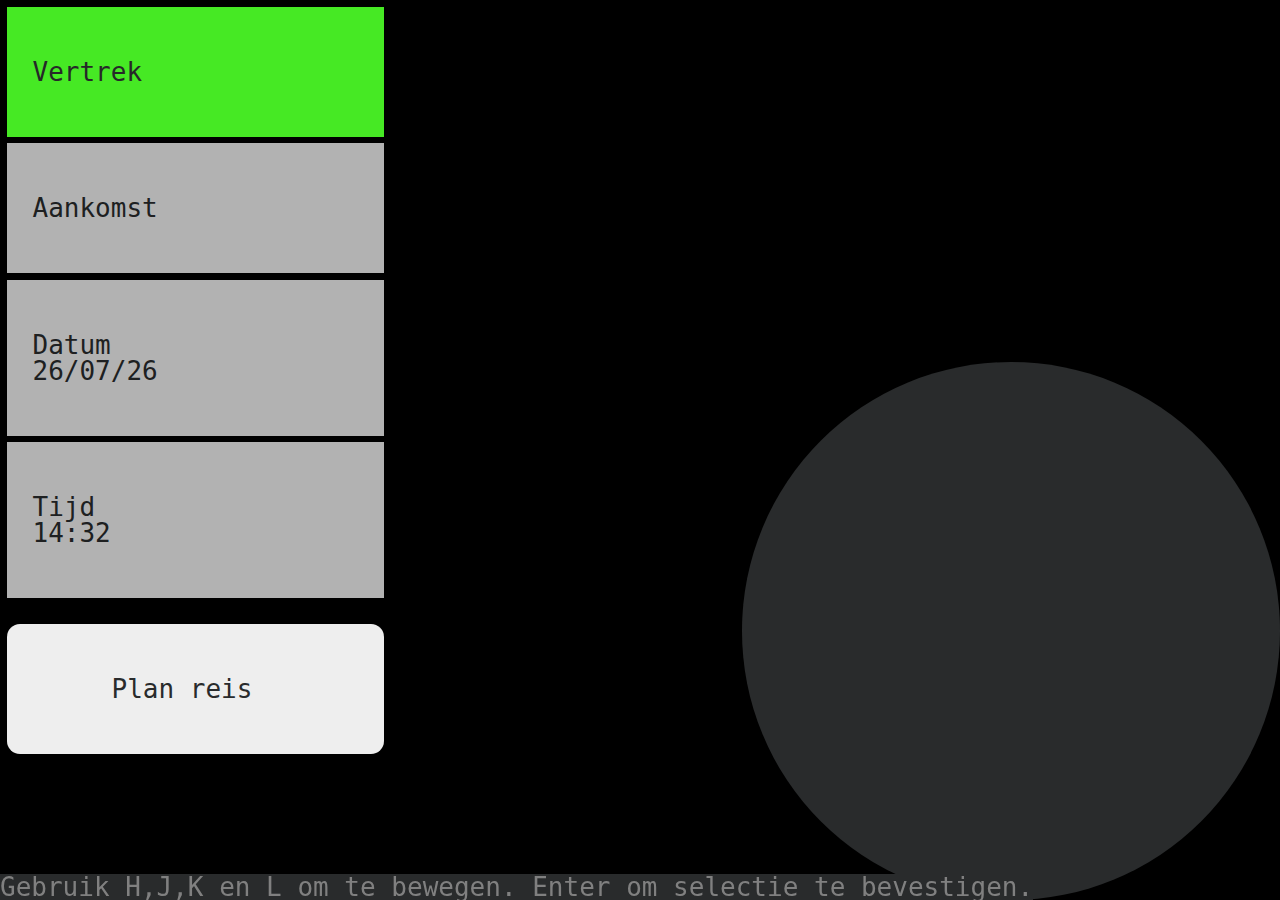
==== prototypes/demo2/index.html @ e4f3fa41 "added new demo" ====
<!DOCTYPE html>
<html lang="en" dir="ltr">
  <head>
    <meta charset="utf-8" />
    <title>NS 2.¾</title>
    <link rel="stylesheet" href="css/reset.css" />
    <link rel="stylesheet" href="css/style.css" />
  </head>
  <body>
    <aside id="mainmenu">
      <ul>
        <li><i>Vertrek</i><span></span></li>
        <li><i>Aankomst</i><span></span></li>
        <li><i>Datum</i><span></span></li>
        <li><i>Tijd</i><span></span></li>
        <li>Plan reis</li>
      </ul>
    </aside>
    <main>
      <section id="vertrek" class="hidden">
        <ul>
          <li>A</li>
          <li>B</li>
          <li>C</li>
          <li>D</li>
          <li>E</li>
          <li>F</li>
          <li>G</li>
          <li>H</li>
          <li>I</li>
          <li>J</li>
          <li>K</li>
          <li>L</li>
          <li>M</li>
        </ul>
        <ul>
          <li>N</li>
          <li>O</li>
          <li>P</li>
          <li>Q</li>
          <li>R</li>
          <li>S</li>
          <li>T</li>
          <li>U</li>
          <li>V</li>
          <li>W</li>
          <li>X</li>
          <li>Y</li>
          <li>Z</li>
        </ul>
        <ul>
          <li>Eindhoven Centraal</li>
          <li>Amsterdam Centraal</li>
        </ul>
      </section>
      <section id="aankomst" class="hidden">
        <ul>
          <li>A</li>
          <li>B</li>
          <li>C</li>
          <li>D</li>
          <li>E</li>
          <li>F</li>
          <li>G</li>
          <li>H</li>
          <li>I</li>
          <li>J</li>
          <li>K</li>
          <li>L</li>
          <li>M</li>
        </ul>
        <ul>
          <li>N</li>
          <li>O</li>
          <li>P</li>
          <li>Q</li>
          <li>R</li>
          <li>S</li>
          <li>T</li>
          <li>U</li>
          <li>V</li>
          <li>W</li>
          <li>X</li>
          <li>Y</li>
          <li>Z</li>
        </ul>
        <ul>
          <li>Eindhoven Centraal</li>
          <li>Amsterdam Centraal</li>
        </ul>
      </section>
      <section id="datum" class="hidden">
        <p>
          <span></span>
          /
          <span></span>
          /
          <span></span>
        </p>
      </section>
      <section id="tijd" class="hidden">
        <p><span></span>:<span></span></p>
      </section>
    </main>
    <footer>
      Gebruik H,J,K en L om te bewegen. Enter om selectie te bevestigen.
    </footer>
    <script src="js/script.js" charset="utf-8"></script>
  </body>
</html>
---- prototypes/demo2/css/style.css ----
.hidden {
  visibility: collapse;
  display: none;
}

body {
  height: 100%;
  width: 100%;
  font-size: 2em;
  font-family: monospace;
  width: 45em;
  display: flex;
  cursor: none;
  overflow: hidden;
  color: #292b2c;
  background: black;
}

aside {
  width: 15em;
  height: 100%;
}

section {
  position: absolute;
  top: 0;
  left: 15em;
}

aside ul li {
  padding: 2em 2em 2em 1em;
  background-color: #eee;
  opacity: 0.75;
  margin: 0.25em;
  display: flex;
  flex-direction: column;
}

#aankomst .chosen.selected,
#vertrek .chosen.selected {
  animation: flash 2s infinite;
  opacity: 1;
}

@keyframes flash {
  0% {
    background: #4af626;
  }
  42% {
    background: #4af626;
  }
  100% {
    background: grey;
  }
}

footer {
  position: fixed;
  bottom: 0;
  left: 0;
  background: #292b2c;
  color: grey;
}

#aankomst .chosen,
#vertrek .chosen {
  background: grey;
}

#mainmenu .selected,
#mainmenu li:last-child.selected,
#aankomst .selected,
#vertrek .selected,
#tijd .selected,
#datum .selected {
  background-color: #4af626;
  opacity: 0.95;
}

#aankomst,
#vertrek {
  display: flex;
}

#aankomst li,
#vertrek li {
  padding: 0.69em;
  text-align: center;
  background-color: #ddd;
  margin: 0.25em;
}

#aankomst ul:last-child li,
#vertrek ul:last-child li {
  padding: none;
}

#tijd p,
#datum p {
  margin-top: 0.125em;
  font-size: 2.5em;
  background: lightgrey;
  padding: 0.5em 0.25em;
}

#datum p span,
#tijd p span {
  padding: 0 0.25em;
}

#mainmenu li:last-child {
  background-color: #eee;
  opacity: 1;
  text-align: center;
  margin-top: 1em;
  border-radius: 0.5em;
}

body::after {
  z-index: -1;
  content: "";
  position: fixed;
  right: 0;
  bottom: 0;
  width: 42vw;
  height: 42vw;
  border-radius: 50%;
  background: #292b2c;
}
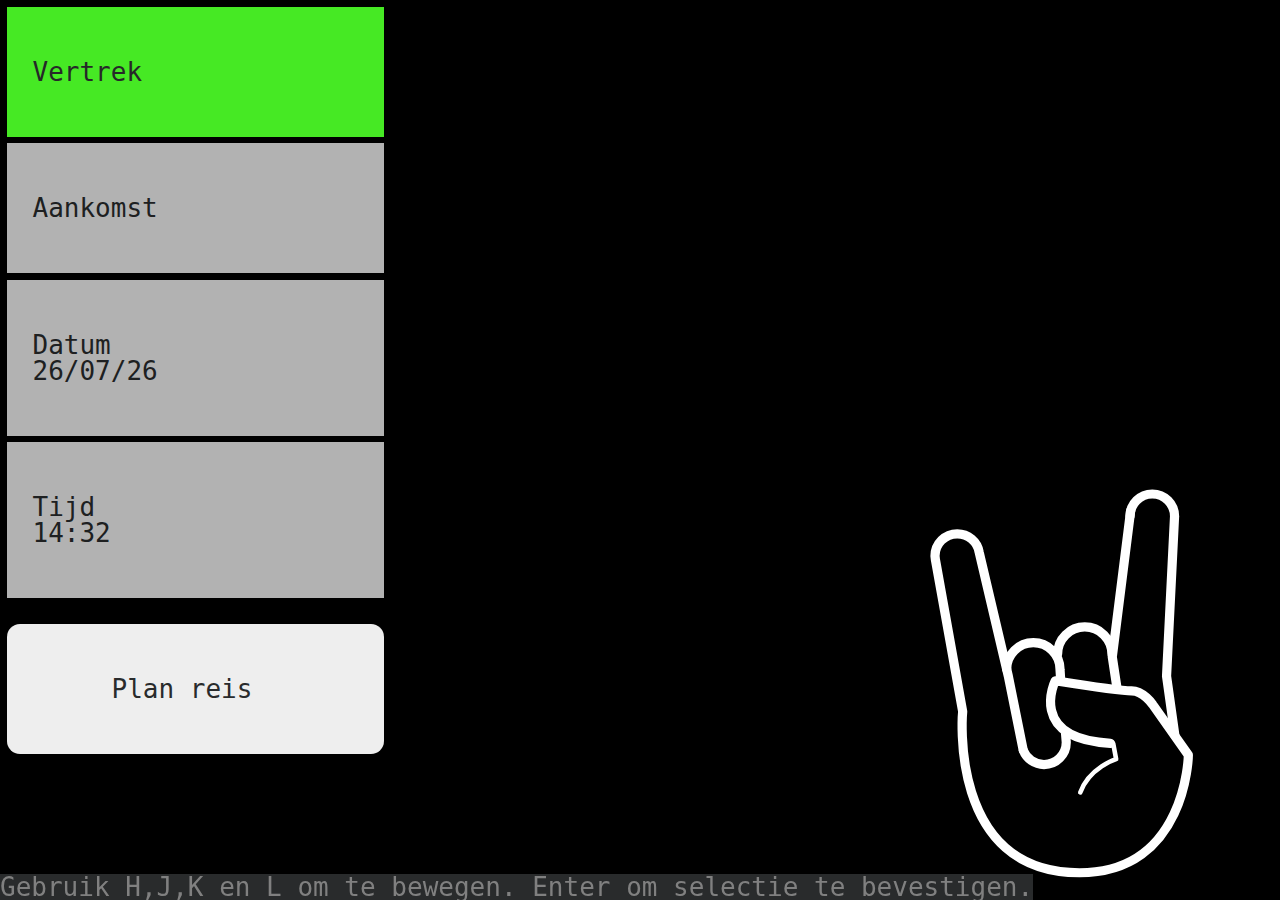
==== commit 557cf0c1: "small changes" ====
--- a/prototypes/demo2/index.html
+++ b/prototypes/demo2/index.html
@@ -105,6 +105,60 @@
     <footer>
       Gebruik H,J,K en L om te bewegen. Enter om selectie te bevestigen.
     </footer>
+    <svg
+      version="1.1"
+      id="rock"
+      xmlns="http://www.w3.org/2000/svg"
+      xmlns:xlink="http://www.w3.org/1999/xlink"
+      x="0px"
+      y="0px"
+      viewBox="0 0 960 560"
+      style="enable-background:new 0 0 960 560;"
+      xml:space="preserve"
+    >
+      <style type="text/css">
+        .st0 {
+          fill: none;
+          stroke: #fff;
+          stroke-width: 10;
+          stroke-linecap: round;
+          stroke-linejoin: round;
+          stroke-miterlimit: 10;
+        }
+        .st1 {
+          fill: none;
+          stroke: #fff;
+          stroke-width: 5;
+          stroke-linecap: round;
+          stroke-linejoin: round;
+          stroke-miterlimit: 10;
+        }
+      </style>
+      <path
+        class="st0"
+        d="M553.3,99.2c0-13.4,10.8-24.2,24.2-24.2s24.2,10.8,24.2,24.2"
+      />
+      <path
+        class="st0"
+        d="M474.6,249c0-16.3,13.2-29.5,29.5-29.5s29.5,13.2,29.5,29.5"
+      />
+      <path
+        class="st0"
+        d="M478,278.2l-0.8-12.6c0-16-13-29-29-29c-16,0-29,13-29,29"
+      />
+      <path
+        class="st0"
+        d="M437.3,353.7c3.5,9,12.3,15.4,22.5,15.4c13.4,0,24.2-10.8,24.2-24.2l-0.9-11.1"
+      />
+      <path
+        class="st0"
+        d="M532,346c-91-5-60-68-60-68s70,11,83,11s23,15,23,15l38.7,54.7c0,0-2,128-118.3,128
+	c-143.7,0-127-175.3-127-175.3L341.7,146l-0.4-3.5c0-13.4,10.8-24.2,24.2-24.2c11.9,0,21.8,8.6,23.8,19.9L389,137l32,136l16.2,80.5"
+      />
+      <polyline class="st0" points="554,93 534,252 539,285 " />
+      <polyline class="st0" points="601.7,99.2 593,273 602,337 " />
+      <path class="st1" d="M535,346.2l3.2,17c0,0-29,9-39,36.2" />
+    </svg>
     <script src="js/script.js" charset="utf-8"></script>
   </body>
 </html>
--- a/prototypes/demo2/css/style.css
+++ b/prototypes/demo2/css/style.css
@@ -25,6 +25,10 @@
   position: absolute;
   top: 0;
   left: 15em;
+}
+
+#mainmenu .active {
+  background: darkgrey;
 }
 
 aside ul li {
@@ -84,7 +88,7 @@
 
 #aankomst li,
 #vertrek li {
-  padding: 0.69em;
+  padding: 0.69em 1em;
   text-align: center;
   background-color: #ddd;
   margin: 0.25em;
@@ -108,22 +112,32 @@
   padding: 0 0.25em;
 }
 
+section::after {
+  position: fixed;
+  top: 0;
+  right: 0;
+  content: "";
+  color: white;
+  width: 15em;
+}
+
+#aankomst::after,
+#vertrek::after {
+  content: "Selecteer de eerste 2 letters van station of gebruik de snelkeuzes aan de rechterkant.";
+}
+
 #mainmenu li:last-child {
-  background-color: #eee;
+  background-color: ;
   opacity: 1;
   text-align: center;
   margin-top: 1em;
   border-radius: 0.5em;
 }
 
-body::after {
-  z-index: -1;
-  content: "";
+svg {
   position: fixed;
-  right: 0;
-  bottom: 0;
-  width: 42vw;
-  height: 42vw;
-  border-radius: 50%;
-  background: #292b2c;
+  right: -17.5vw;
+  bottom: -17.5vw;
+  width: 69vw;
+  height: 69vw;
 }
